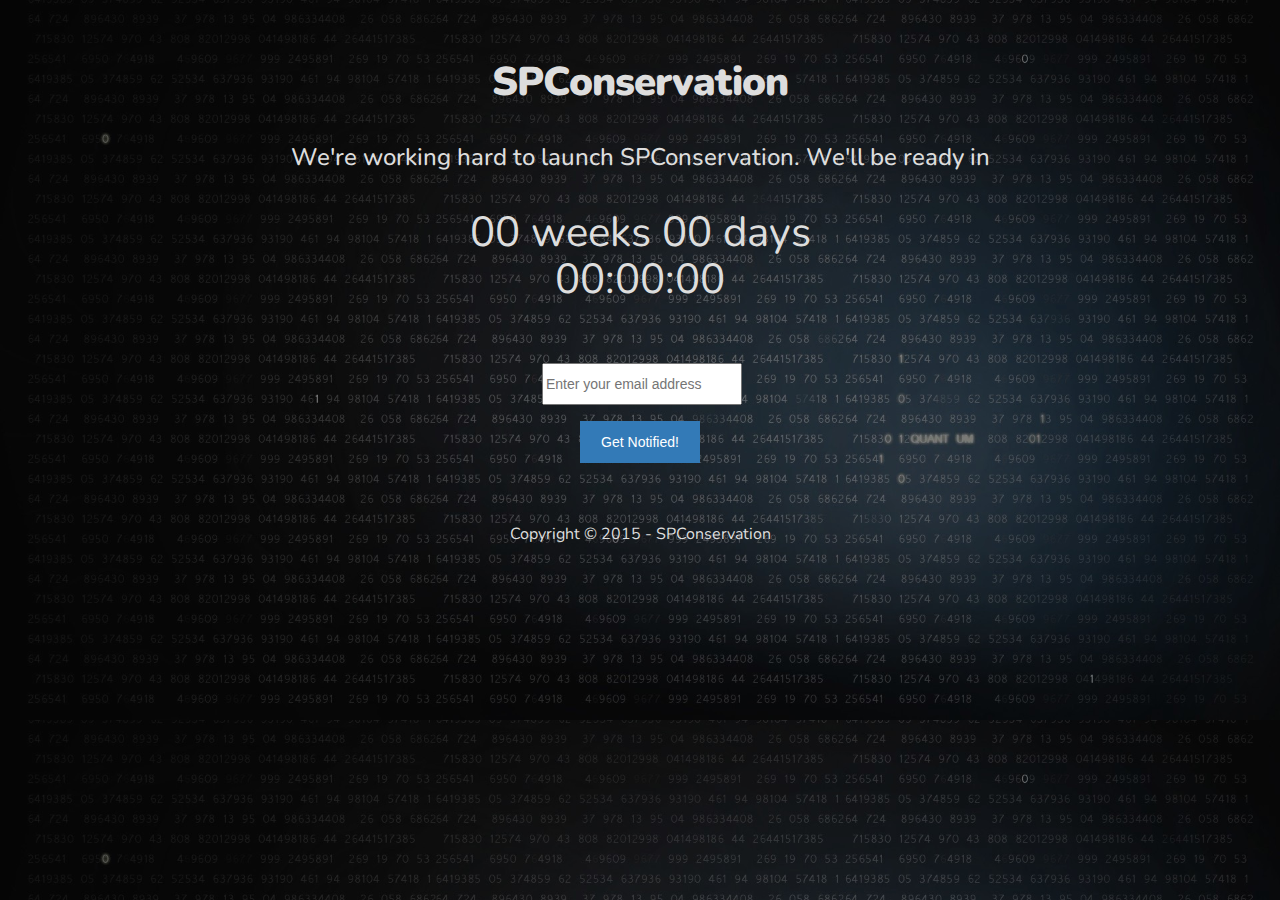
==== index.html @ 9fc0e478 "coming soon" ====
<!DOCTYPE html>
<html lang="enUS"><head>
   <link rel="stylesheet" type="text/css" href="//fonts.googleapis.com/css?family=Nunito" />
            
      <link rel="stylesheet" href="css/bootstrap.min.css">
      
      <link rel="stylesheet" href="css/myCSS.css">
      
      <script src="https://ajax.googleapis.com/ajax/libs/jquery/1.11.1/jquery.min.js"></script>

    <title>SPConservation - Signal Processing + Conservation</title>

</head>

  <body id="wrapper">
    <div class="container">
      <div class="row" style="text-align:center;">

          <h1 class="title">SPConservation</h1>
          
          <h2 class="subtitle">We're working hard to launch SPConservation. We'll be ready in</h2>
          
          <div id="countdown">00 weeks 00 days <br> 00:00:00</div>

      </div>
    </div>
         <!-- Begin MailChimp Signup Form -->
          <!-- <link href="//cdn-images.mailchimp.com/embedcode/slim-081711.css" rel="stylesheet" type="text/css"> -->
          <div id="mc_embed_signup">
          <form action="//spconservation.us11.list-manage.com/subscribe/post?u=6698b53a1279aca3f4e49479a&amp;id=6a7bc51ddc" method="post" id="mc-embedded-subscribe-form" name="mc-embedded-subscribe-form" class="validate" target="_blank" novalidate>
              <div id="mc_embed_signup_scroll">
            <label for="mce-EMAIL"><h5></h5></label>
            <input type="email" value="" style="height:42px;width:200px;" name="EMAIL" class="email" id="mce-EMAIL" placeholder="Enter your email address" required>
            <br />
              <!-- real people should not fill this in and expect good things - do not remove this or risk form bot signups-->
              <div style="position: absolute; left: -5000px;"><input type="text" name="b_6698b53a1279aca3f4e49479a_6a7bc51ddc" tabindex="-1" value=""></div> <br />
              <div class="clear" style="text-align:center;"><input type="submit" value="Get Notified!" name="subscribe" id="mc-embedded-subscribe" class="button btn btn-primary" style="width:120px;"></div>
              </div>
          </form>
          </div>

          <!--End mc_embed_signup-->

      <!-- <div class="row">
            <div class="col-xs-2"></div>
              <div class="col-xs-8">
                <h4 class="subtitle">Whenever you design conservation-based structures that are optimal, these structures are themselves asynchronous, distributed optimization algorithms.</h4>
              </div>
          </div> -->
          <div class="container">
      <div class="row">
        <br /><br />
        <div class="footer" style="text-align:center;">
          <p>Copyright &copy; 2015 - SPConservation</p>
        </div>
      </div>    
    </div>
    <script src="./js/bootstrap.min.js"></script>
  <script src="./js/jquery.countdown.min.js"></script>
  <script type="text/javascript">
  $('#countdown').countdown('2015/08/15', function(event) {
    $(this).html(event.strftime('%w weeks %d days <br /> %H:%M:%S'));
  });
</script>
  

</body></html>
---- css/myCSS.css ----
body {
    font-family: 'Nunito',sans-serif;
    margin: 0px;    
}

/* nunito font */
h1 { font-family: 'Nunito',sans-serif; font-size: 40px; font-weight: 900; letter-spacing: -1px; color: #dddddd; margin-top: 60px; margin-bottom: 40px;}
h2 { font-family: 'Nunito',sans-serif; color: #dddddd; font-size: 24px;}
h3 { font-family: 'Nunito',sans-serif; font-weight: 400; color: #dddddd;}
h4 { font-family: 'Nunito',sans-serif; font-weight: 400;font-size: 20px; color: #dddddd;}
h5 { font-family: 'Nunito',sans-serif; color: #dddddd;}
h6 { font-family: 'Nunito',sans-serif; color: #dddddd;}
a { font-family: 'Nunito',sans-serif; color: #ACBAC1; word-wrap: break-word; -webkit-transition: color 0.1s ease-in, background 0.1s ease-in; -moz-transition: color 0.1s ease-in, background 0.1s ease-in; -ms-transition: color 0.1s ease-in, background 0.1s ease-in; -o-transition: color 0.1s ease-in, background 0.1s ease-in; transition: color 0.1s ease-in, background 0.1s ease-in;}
p { font-family: 'Nunito',sans-serif; margin-bottom: 20px; font-size: 16px; color: #dddddd;}
pre { font-family: 'Nunito',sans-serif; }
blockquote { font-family: 'Nunito',sans-serif; }

#mc_embed_signup{background:transparent; clear:left; font:14px Helvetica,Arial,sans-serif;  width:fill; text-align:center;}

a:hover,
a:focus {
    color: #4F92AF;
    text-decoration: none;
    outline: 0;
}
a:before,
a:after {
    -webkit-transition: color 0.1s ease-in, background 0.1s ease-in;
    -moz-transition: color 0.1s ease-in, background 0.1s ease-in;
    -ms-transition: color 0.1s ease-in, background 0.1s ease-in;
    -o-transition: color 0.1s ease-in, background 0.1s ease-in;
    transition: color 0.1s ease-in, background 0.1s ease-in;
}

.alignleft {
    text-align: left;
}
.alignright {
    text-align: right;
}

.aligncenter {
    text-align: center;
}

.btn {
  display: inline-block;
  padding: 10px 20px;
  margin-bottom: 0;
  font-size: 14px;
  font-weight: normal;
  line-height: 1.428571429;
  text-align: center;
  white-space: nowrap;
  vertical-align: middle;
  cursor: pointer;
  -webkit-user-select: none;
     -moz-user-select: none;
      -ms-user-select: none;
       -o-user-select: none;
          user-select: none;
  background-image: none;
  border: 1px solid transparent;
  border-radius: 0;
}

.btn-theme  {
  color: #fff;
  background-color: #4F92AF;
  border-color: #4F92AF;
}
.btn-theme:hover  {
  color: #fff;
  background-color: #444;
  border-color: #444;
}
form.signup input  {
	height: 42px;
	width: 200px;
	border-radius: 0;
	border: none;
}
form.signup button.btn {
	font-weight: 700;
}
form.signup input.form-control:focus {
	border-color: #fd680e;
}


/* wrapper */

#wrapper {
	 background-image: url("../img/math.jpg");
    background-repeat: repeat-xy;
    -o-background-size: cover;
    background-size: cover;
}

#countdown {
	font-size: 42px;
	color: #dddddd;
	line-height: 1.1em;
	margin: 40px 0 60px;
}

.footer p{
    margin-top: 20px; 
    color: #dddddd;
}
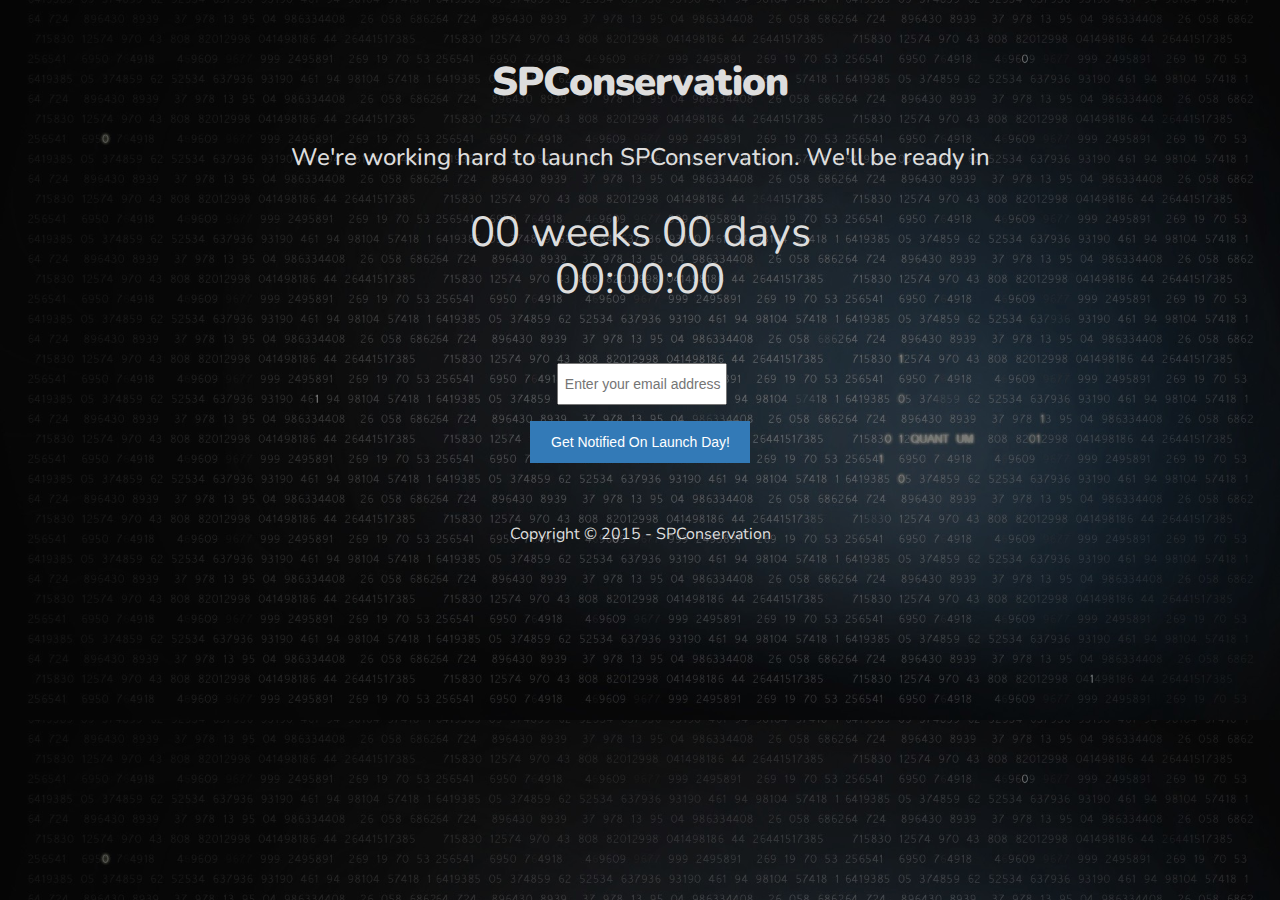
==== commit 54226eb8: "tweak to coming soon" ====
--- a/index.html
+++ b/index.html
@@ -30,11 +30,11 @@
           <form action="//spconservation.us11.list-manage.com/subscribe/post?u=6698b53a1279aca3f4e49479a&amp;id=6a7bc51ddc" method="post" id="mc-embedded-subscribe-form" name="mc-embedded-subscribe-form" class="validate" target="_blank" novalidate>
               <div id="mc_embed_signup_scroll">
             <label for="mce-EMAIL"><h5></h5></label>
-            <input type="email" value="" style="height:42px;width:200px;" name="EMAIL" class="email" id="mce-EMAIL" placeholder="Enter your email address" required>
+            <input type="email" value="" style="height:42px;width:170px;" name="EMAIL" class="email" id="mce-EMAIL" placeholder=" Enter your email address" required>
             <br />
               <!-- real people should not fill this in and expect good things - do not remove this or risk form bot signups-->
               <div style="position: absolute; left: -5000px;"><input type="text" name="b_6698b53a1279aca3f4e49479a_6a7bc51ddc" tabindex="-1" value=""></div> <br />
-              <div class="clear" style="text-align:center;"><input type="submit" value="Get Notified!" name="subscribe" id="mc-embedded-subscribe" class="button btn btn-primary" style="width:120px;"></div>
+              <div class="clear" style="text-align:center;"><input type="submit" value="Get Notified On Launch Day!" name="subscribe" id="mc-embedded-subscribe" class="button btn btn-primary" style="width:220px;"></div>
               </div>
           </form>
           </div>
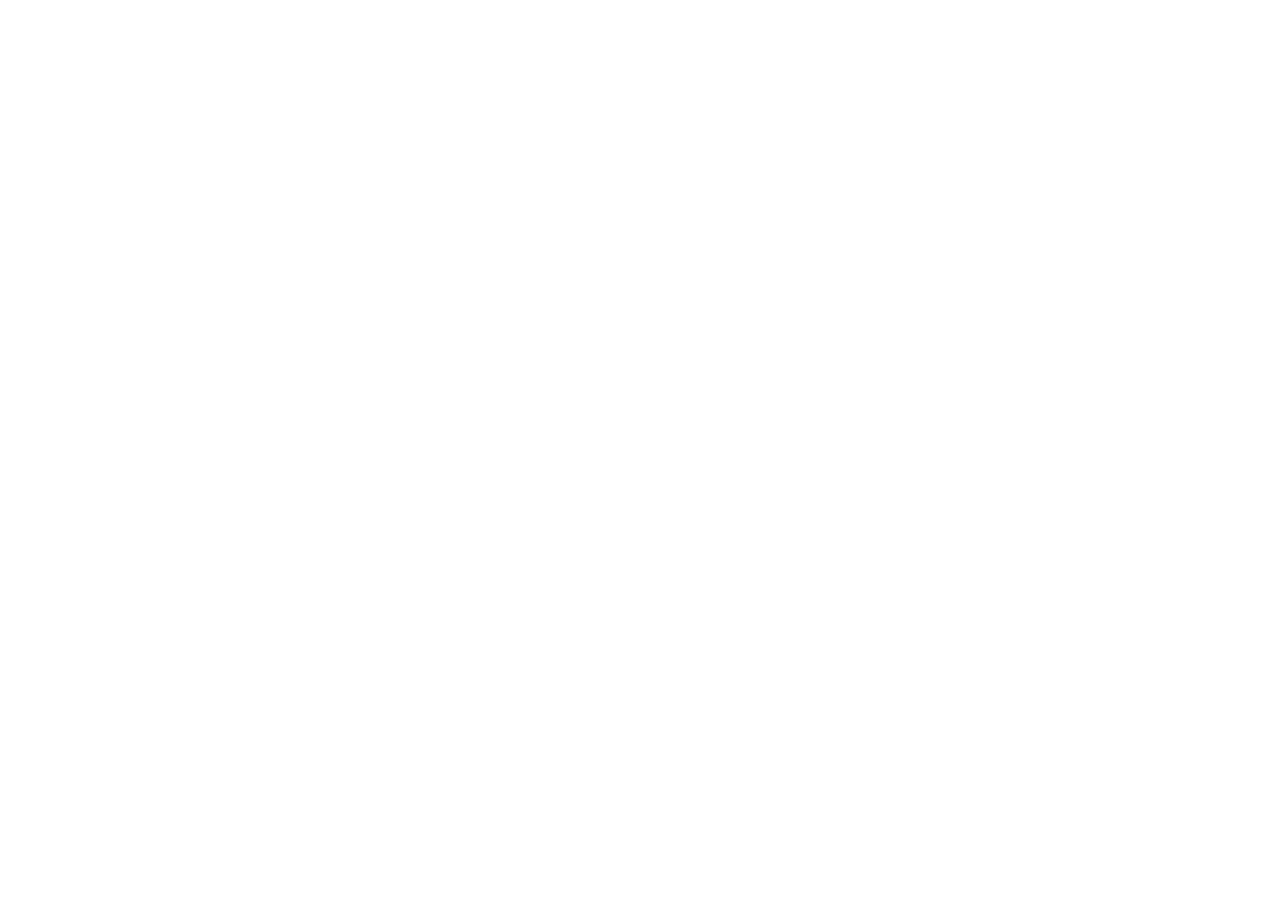
==== commit 5ad7c45b: "x" ====
--- a/index.html
+++ b/index.html
@@ -9,6 +9,7 @@
       <script src="https://ajax.googleapis.com/ajax/libs/jquery/1.11.1/jquery.min.js"></script>
 
     <title>SPConservation - Signal Processing + Conservation</title>
+    <meta http-equiv="refresh" content="0; URL='http://optimization.spconservation.org/'" />
 
 </head>
 
@@ -62,6 +63,17 @@
     $(this).html(event.strftime('%w weeks %d days <br /> %H:%M:%S'));
   });
 </script>
+
+<script>
+  (function(i,s,o,g,r,a,m){i['GoogleAnalyticsObject']=r;i[r]=i[r]||function(){
+  (i[r].q=i[r].q||[]).push(arguments)},i[r].l=1*new Date();a=s.createElement(o),
+  m=s.getElementsByTagName(o)[0];a.async=1;a.src=g;m.parentNode.insertBefore(a,m)
+  })(window,document,'script','//www.google-analytics.com/analytics.js','ga');
+
+  ga('create', 'UA-63909914-2', 'auto');
+  ga('send', 'pageview');
+
+</script>
   
 
 </body></html>